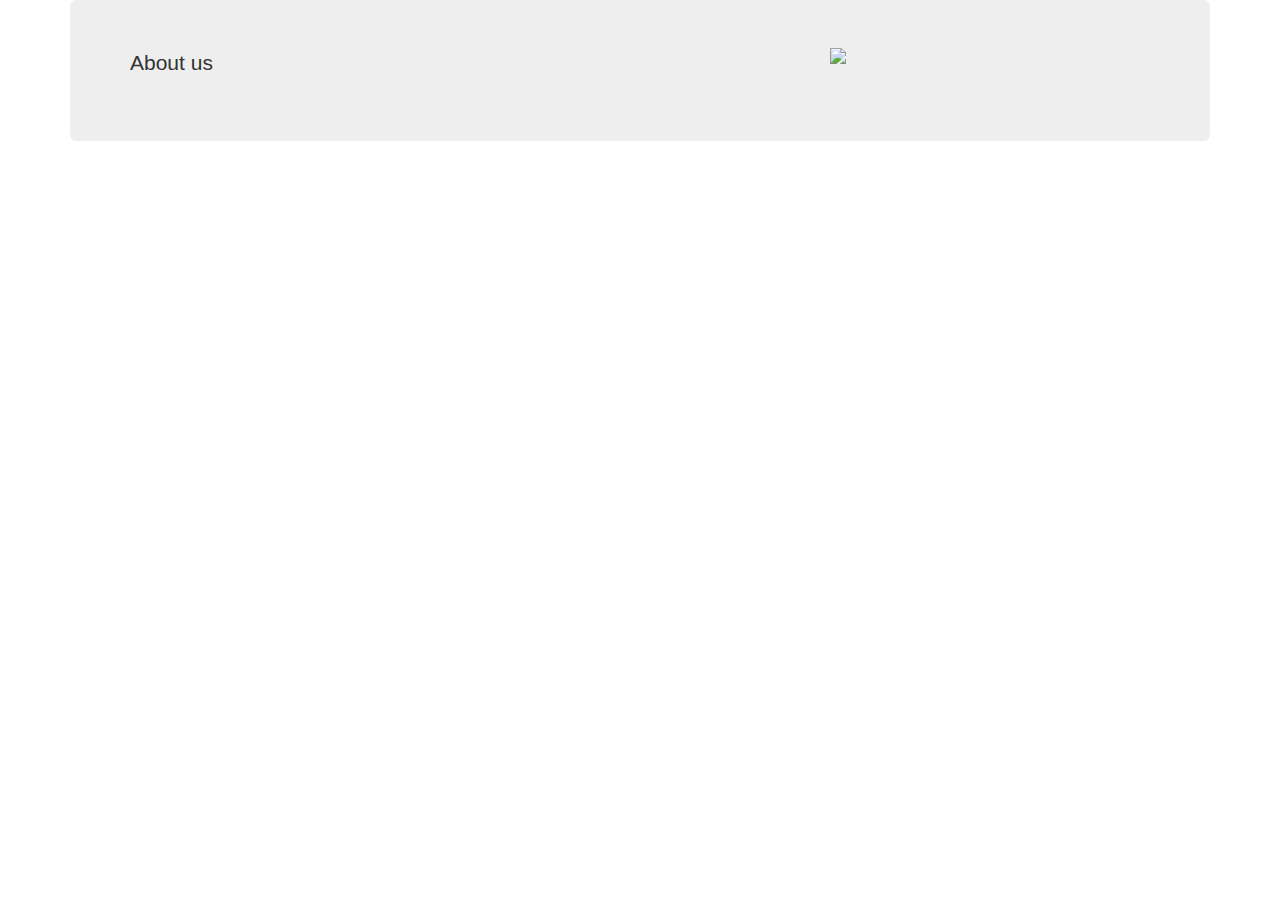
==== index.html @ b1e2733f "first  part of home page" ====
<!DOCTYPE html>
<html>
<head>
  <title>Title</title>
  <link href='css/bootstrap.css' rel='stylesheet'>
  <link href='css/your-custom-styles.css' rel='stylesheet'>
  <meta name="viewpoint" content="width=device-widtth,initial-scale=1.0">
</head>
<body>
  <div class="container">
    <div class='jumbotron'>
      <div class="row">
        <div class="col-sm-8">
          <p>About us</p>
        </div>
        <div class="col-sm-4">
          <img  class="img-responsive" src='img/image1.png'>
        </div>
      </div>
    </div>
  </div>
</html>
---- css/your-custom-styles.css ----
h1{
  color: blue;
}
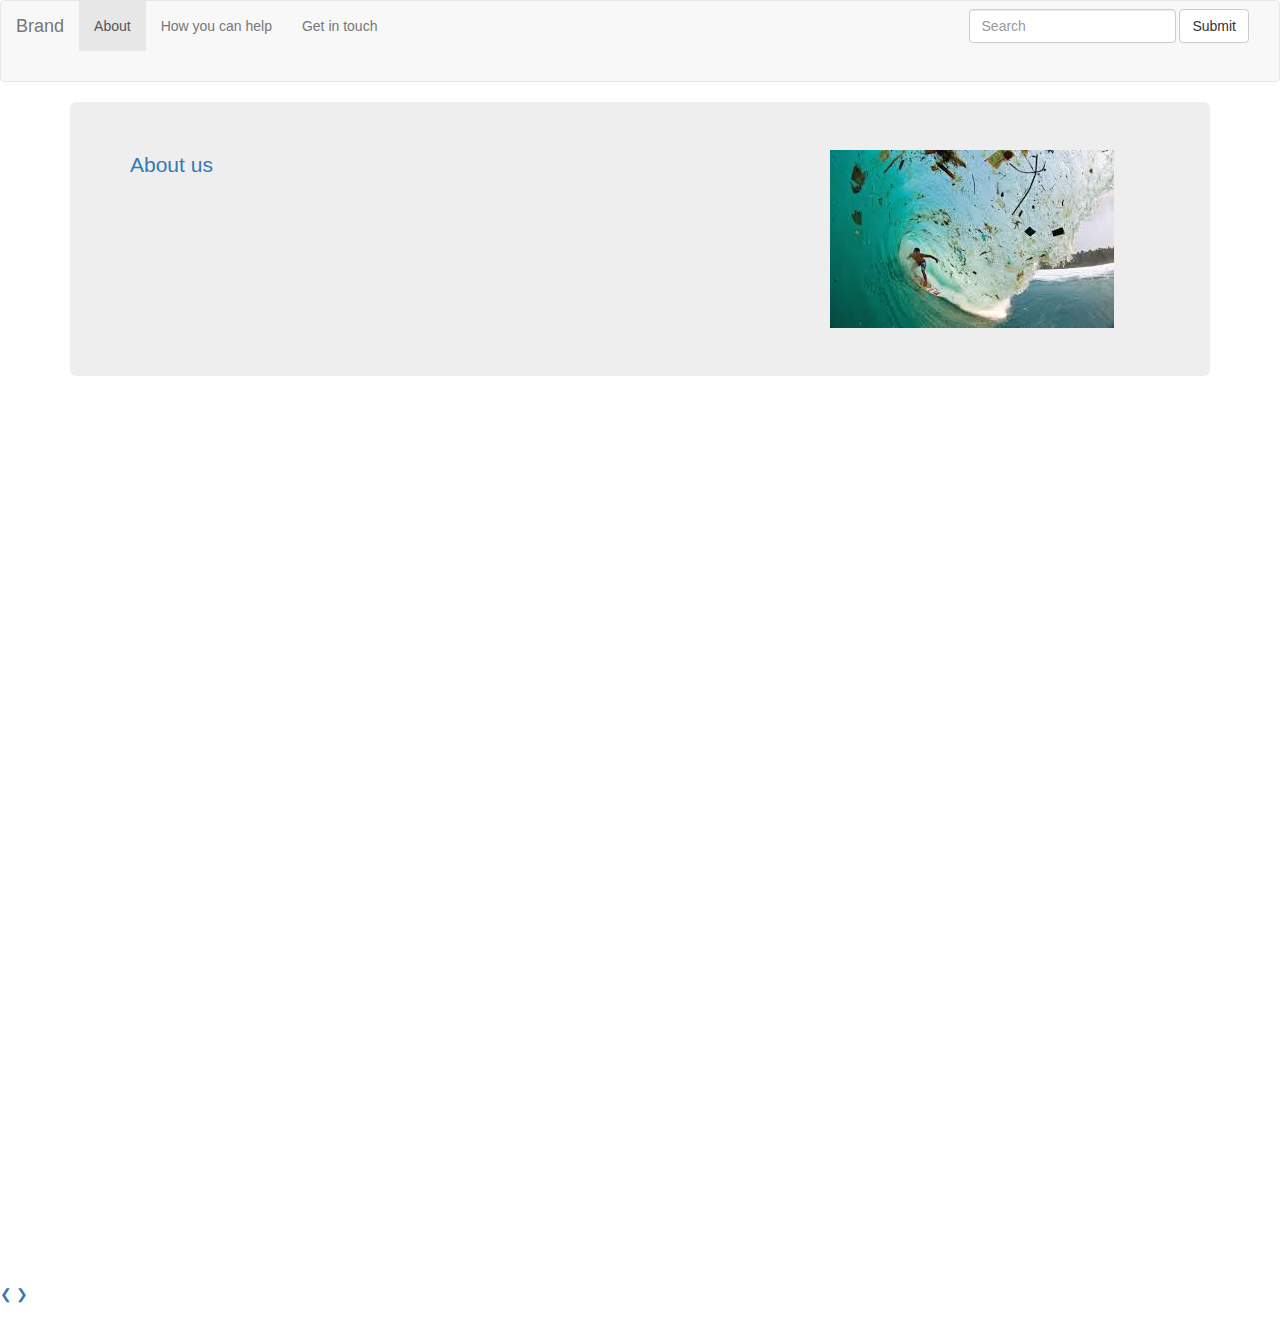
==== commit 58cdf245: "home page" ====
--- a/index.html
+++ b/index.html
@@ -1,22 +1,98 @@
 <!DOCTYPE html>
 <html>
 <head>
-  <title>Title</title>
   <link href='css/bootstrap.css' rel='stylesheet'>
   <link href='css/your-custom-styles.css' rel='stylesheet'>
-  <meta name="viewpoint" content="width=device-widtth,initial-scale=1.0">
+  <meta name="viewport" content="width=device-width, initial-scale=1">
+  <title>First site</title>
+  <link  href="css/styles.css" rel="stylesheet">
+  <script.src="js/jquery-3.3.1.min.js"></script>
 </head>
-<body>
-  <div class="container">
-    <div class='jumbotron'>
-      <div class="row">
-        <div class="col-sm-8">
-          <p>About us</p>
+<!--Navigation-->
+<nav class="navbar navbar-default">
+  <div class="container-fluid">
+    <!-- Brand and toggle get grouped for better mobile display -->
+    <div class="navbar-header">
+      <button type="button" class="navbar-toggle collapsed" data-toggle="collapse" data-target="#bs-example-navbar-collapse-1" aria-expanded="false">
+        <span class="sr-only">Toggle navigation</span>
+        <span class="icon-bar"></span>
+        <span class="icon-bar"></span>
+        <span class="icon-bar"></span>
+      </button>
+      <a class="navbar-brand" href="#">Brand</a>
+    </div>
+
+    <!-- Collect the nav links, forms, and other content for toggling -->
+    <div class="collapse navbar-collapse" id="bs-example-navbar-collapse-1">
+      <ul class="nav navbar-nav">
+        <li class="active"><a href="#">About <span class="sr-only">(current)</span></a></li>
+        <li><a href="#">How you can help</a></li>
+        <li><a href="#">Get in touch<a/></li>
+
+      </ul>
+      <form class="navbar-form navbar-right">
+        <div class="form-group">
+          <input type="text" class="form-control" placeholder="Search">
         </div>
-        <div class="col-sm-4">
-          <img  class="img-responsive" src='img/image1.png'>
-        </div>
-      </div>
-    </div>
+        <button type="submit" class="btn btn-default">Submit</button>
+      </form>
+
+    </div><!-- /.navbar-collapse -->
+  </div><!-- /.container-fluid -->
+</nav>
+ <body>
+
+ </body>
+ <body>
+   <div class="container">
+     <div class='jumbotron'>
+       <div class="row">
+         <div class="col-sm-8">
+           <p>About us</p>
+         </div>
+         <div class="col-sm-4">
+           <img  class="img-responsive" src='img/image1.jpg'>
+         </div>
+       </div>
+     </div>
+   </div>
+ </body
+</html>
+<html>
+<!-- Slideshow container -->
+<link rel="stylesheet" type="text/css" href="web-project/styles.css">
+<div id='rcorners1' class="slideshow-container">
+
+  <!-- Full-width images with number and caption text -->
+  <div class="mySlides fade">
+    <div class="numbertext">1 / 3</div>
+    <img class="img-responsive" src="img/image2.jpg" style="width:100%">
+    <div class="text">A turtle suffering from the plastic.</div>
   </div>
+
+  <div class="mySlides fade">
+    <div class="numbertext">2 / 3</div>
+    <img class="img-responsive" src="img/image3.jpg" style="width:100%">
+    <div class="text">A beach littered in pollution.</div>
+  </div>
+
+  <div class="mySlides fade">
+    <div class="numbertext">3 / 3</div>
+    <img class="img-responsive" src="img/image4.jpg" style="width:100%">
+    <div class="text">A turtle caught in a plastic can container.</div>
+  </div>
+
+  <!-- Next and previous buttons -->
+  <a class="prev" onclick="plusSlides(-1)">&#10094;</a>
+  <a class="next" onclick="plusSlides(1)">&#10095;</a>
+</div>
+<br>
+
+<!-- The dots/circles -->
+<div style="text-align:center">
+  <span class="dot" onclick="currentSlide(1)"></span>
+  <span class="dot" onclick="currentSlide(2)"></span>
+  <span class="dot" onclick="currentSlide(3)"></span>
+</div>
+<script src="script.js"></script>
 </html>
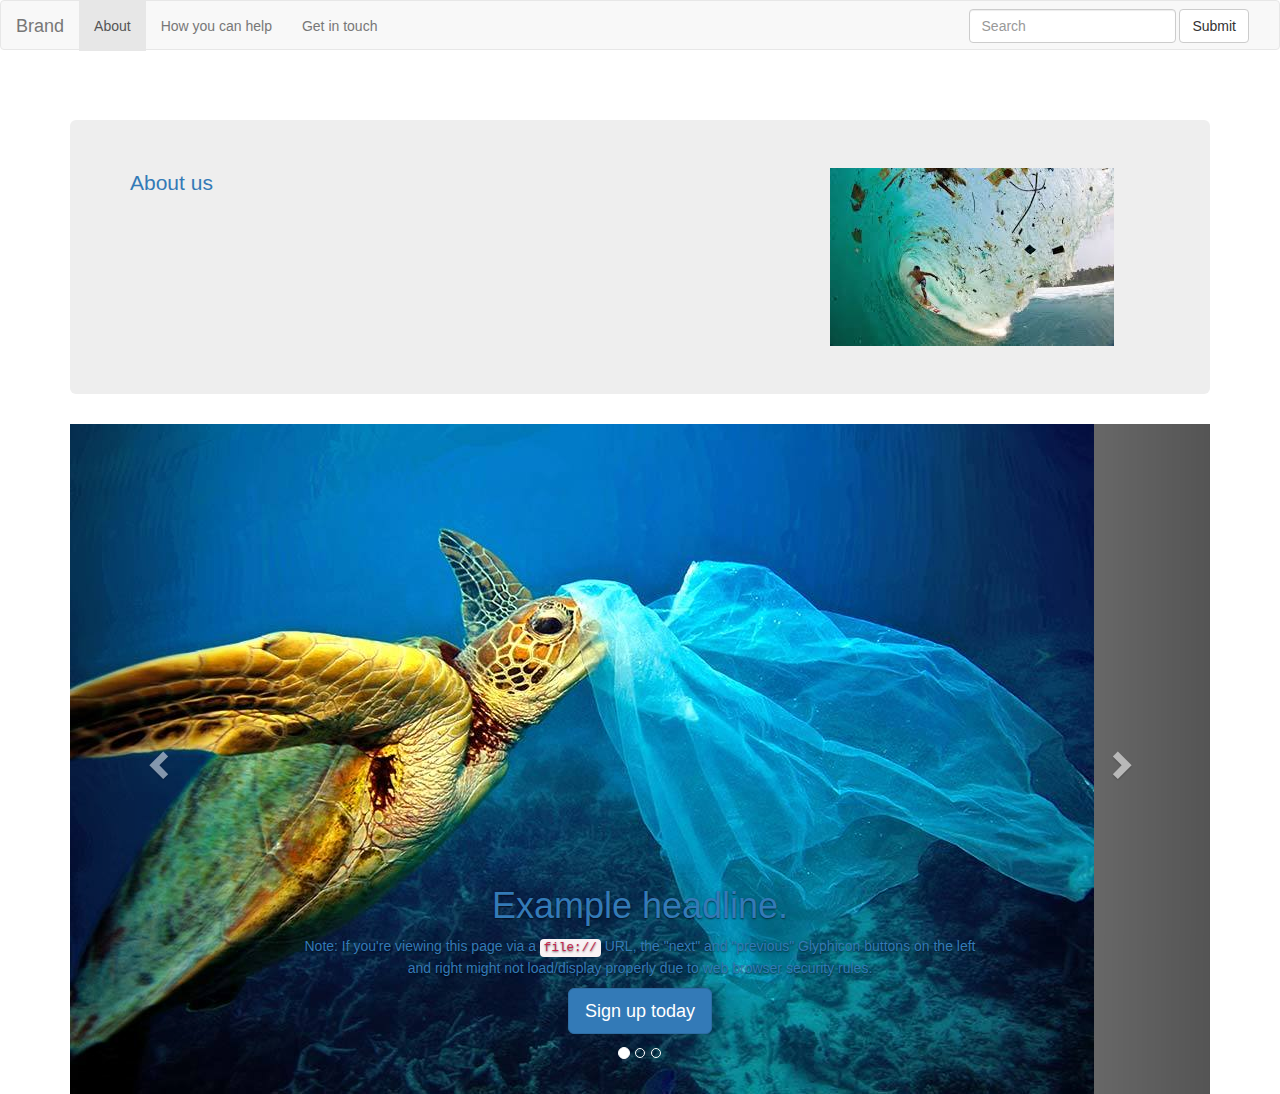
==== commit 5e6ced47: "hoe page" ====
--- a/index.html
+++ b/index.html
@@ -5,9 +5,9 @@
   <link href='css/your-custom-styles.css' rel='stylesheet'>
   <meta name="viewport" content="width=device-width, initial-scale=1">
   <title>First site</title>
-  <link  href="css/styles.css" rel="stylesheet">
-  <script.src="js/jquery-3.3.1.min.js"></script>
+  <link  href="style.css" rel="stylesheet">
 </head>
+<body>
 <!--Navigation-->
 <nav class="navbar navbar-default">
   <div class="container-fluid">
@@ -59,40 +59,69 @@
  </body
 </html>
 <html>
-<!-- Slideshow container -->
-<link rel="stylesheet" type="text/css" href="web-project/styles.css">
-<div id='rcorners1' class="slideshow-container">
+<!-- Carousel
+   ================================================== -->
+   <div class="container">
+   <div id="myCarousel" class="carousel slide" data-ride="carousel">
+     <!-- Indicators -->
+     <ol class="carousel-indicators">
+       <li data-target="#myCarousel" data-slide-to="0" class="active"></li>
+       <li data-target="#myCarousel" data-slide-to="1"></li>
+       <li data-target="#myCarousel" data-slide-to="2"></li>
+     </ol>
+     <div class="carousel-inner" role="listbox">
+       <div class="item active">
+         <img class="first-slide" src="img/image2.jpg">
+         <div class="container">
+           <div class="carousel-caption">
+             <h1>Example headline.</h1>
+             <p>Note: If you're viewing this page via a <code>file://</code> URL, the "next" and "previous" Glyphicon buttons on the left and right might not load/display properly due to web browser security rules.</p>
+             <p><a class="btn btn-lg btn-primary" href="#" role="button">Sign up today</a></p>
+           </div>
+         </div>
+       </div>
+       <div class="item">
+         <img class="second-slide" src="img/image3.jpg">
+         <div class="container">
+           <div class="carousel-caption">
+             <h1>Another example headline.</h1>
+             <p>Cras justo odio, dapibus ac facilisis in, egestas eget quam. Donec id elit non mi porta gravida at eget metus. Nullam id dolor id nibh ultricies vehicula ut id elit.</p>
+             <p><a class="btn btn-lg btn-primary" href="#" role="button">Learn more</a></p>
+           </div>
+         </div>
+       </div>
+       <div class="item">
+         <img class="third-slide" src="img/image4.jpg">
+         <div class="container">
+           <div class="carousel-caption">
+             <h1>One more for good measure.</h1>
+             <p>Cras justo odio, dapibus ac facilisis in, egestas eget quam. Donec id elit non mi porta gravida at eget metus. Nullam id dolor id nibh ultricies vehicula ut id elit.</p>
+             <p><a class="btn btn-lg btn-primary" href="#" role="button">Browse gallery</a></p>
+           </div>
+         </div>
+       </div>
+     </div>
+     <a class="left carousel-control" href="#myCarousel" role="button" data-slide="prev">
+       <span class="glyphicon glyphicon-chevron-left" aria-hidden="true"></span>
+       <span class="sr-only">Previous</span>
+     </a>
+     <a class="right carousel-control" href="#myCarousel" role="button" data-slide="next">
+       <span class="glyphicon glyphicon-chevron-right" aria-hidden="true"></span>
+       <span class="sr-only">Next</span>
+     </a>
+   </div>
+ </div>
 
-  <!-- Full-width images with number and caption text -->
-  <div class="mySlides fade">
-    <div class="numbertext">1 / 3</div>
-    <img class="img-responsive" src="img/image2.jpg" style="width:100%">
-    <div class="text">A turtle suffering from the plastic.</div>
-  </div>
-
-  <div class="mySlides fade">
-    <div class="numbertext">2 / 3</div>
-    <img class="img-responsive" src="img/image3.jpg" style="width:100%">
-    <div class="text">A beach littered in pollution.</div>
-  </div>
-
-  <div class="mySlides fade">
-    <div class="numbertext">3 / 3</div>
-    <img class="img-responsive" src="img/image4.jpg" style="width:100%">
-    <div class="text">A turtle caught in a plastic can container.</div>
-  </div>
-
-  <!-- Next and previous buttons -->
-  <a class="prev" onclick="plusSlides(-1)">&#10094;</a>
-  <a class="next" onclick="plusSlides(1)">&#10095;</a>
-</div>
-<br>
-
-<!-- The dots/circles -->
-<div style="text-align:center">
-  <span class="dot" onclick="currentSlide(1)"></span>
-  <span class="dot" onclick="currentSlide(2)"></span>
-  <span class="dot" onclick="currentSlide(3)"></span>
-</div>
-<script src="script.js"></script>
+   <!-- /.carousel -->
+   <!-- Bootstrap core JavaScript
+   ================================================== -->
+   <!-- Placed at the end of the document so the pages load faster -->
+   <script src="https://ajax.googleapis.com/ajax/libs/jquery/1.12.4/jquery.min.js"></script>
+   <script>window.jQuery || document.write('<script src="js/vendor/jquery.min.js"><\/script>')</script>
+   <script src="js/bootstrap.min.js"></script>
+   <!-- Just to make our placeholder images work. Don't actually copy the next line! -->
+   <script src="js/vendor/holder.min.js"></script>
+   <!-- IE10 viewport hack for Surface/desktop Windows 8 bug -->
+   <script src="js/ie10-viewport-bug-workaround.js"></script>
+ </body>
 </html>
--- a/css/your-custom-styles.css
+++ b/css/your-custom-styles.css
@@ -1,3 +1,6 @@
-h1{
-  color: blue;
+.navbar {
+  max-height:50px;
 }
+ .jumbotron {
+   margin-top:50px;
+ }
--- a/style.css
+++ b/style.css
@@ -0,0 +1,100 @@
+* {box-sizing:border-box}
+
+/* Slideshow container */
+.slideshow-container {
+  max-width: 500px;
+  position: relative;
+  margin: auto;
+}
+
+/* Hide the images by default */
+.mySlides {
+    display: none;
+}
+
+/* Next & previous buttons */
+.prev, .next {
+  cursor: pointer;
+  position: absolute;
+  top: 50%;
+  width: auto;
+  margin-top: -22px;
+  padding: 16px;
+  color: white;
+  font-weight: bold;
+  font-size: 18px;
+  transition: 0.6s ease;
+  border-radius: 0 3px 3px 0;
+}
+
+/* Position the "next button" to the right */
+.next {
+  right: 0;
+  border-radius: 3px 0 0 3px;
+}
+
+/* On hover, add a black background color with a little bit see-through */
+.prev:hover, .next:hover {
+  background-color: rgba(0,0,0,0.8);
+}
+
+/* Caption text */
+.text {
+  color: #f2f2f2;
+  font-size: 15px;
+  padding: 8px 12px;
+  position: absolute;
+  bottom: 8px;
+  width: 100%;
+  text-align: center;
+}
+
+/* Number text (1/3 etc) */
+.numbertext {
+  color: #f2f2f2;
+  font-size: 12px;
+  padding: 8px 12px;
+  position: absolute;
+  top: 0;
+}
+
+/* The dots/bullets/indicators */
+.dot {
+  cursor: pointer;
+  height: 15px;
+  width: 15px;
+  margin: 0 2px;
+  background-color: #bbb;
+  border-radius: 50%;
+  display: inline-block;
+  transition: background-color 0.6s ease;
+}
+
+.active, .dot:hover {
+  background-color: #717171;
+}
+
+/* Fading animation */
+.fade {
+  -webkit-animation-name: fade;
+  -webkit-animation-duration: 1.5s;
+  animation-name: fade;
+  animation-duration: 1.5s;
+}
+
+@-webkit-keyframes fade {
+  from {opacity: .4}
+  to {opacity: 1}
+}
+
+@keyframes fade {
+  from {opacity: .4}
+  to {opacity: 1}
+}
+
+#rcorners1 {
+    border-radius: 25px;
+    padding: 20px;
+    width: 200px;
+    height: 150px;
+}
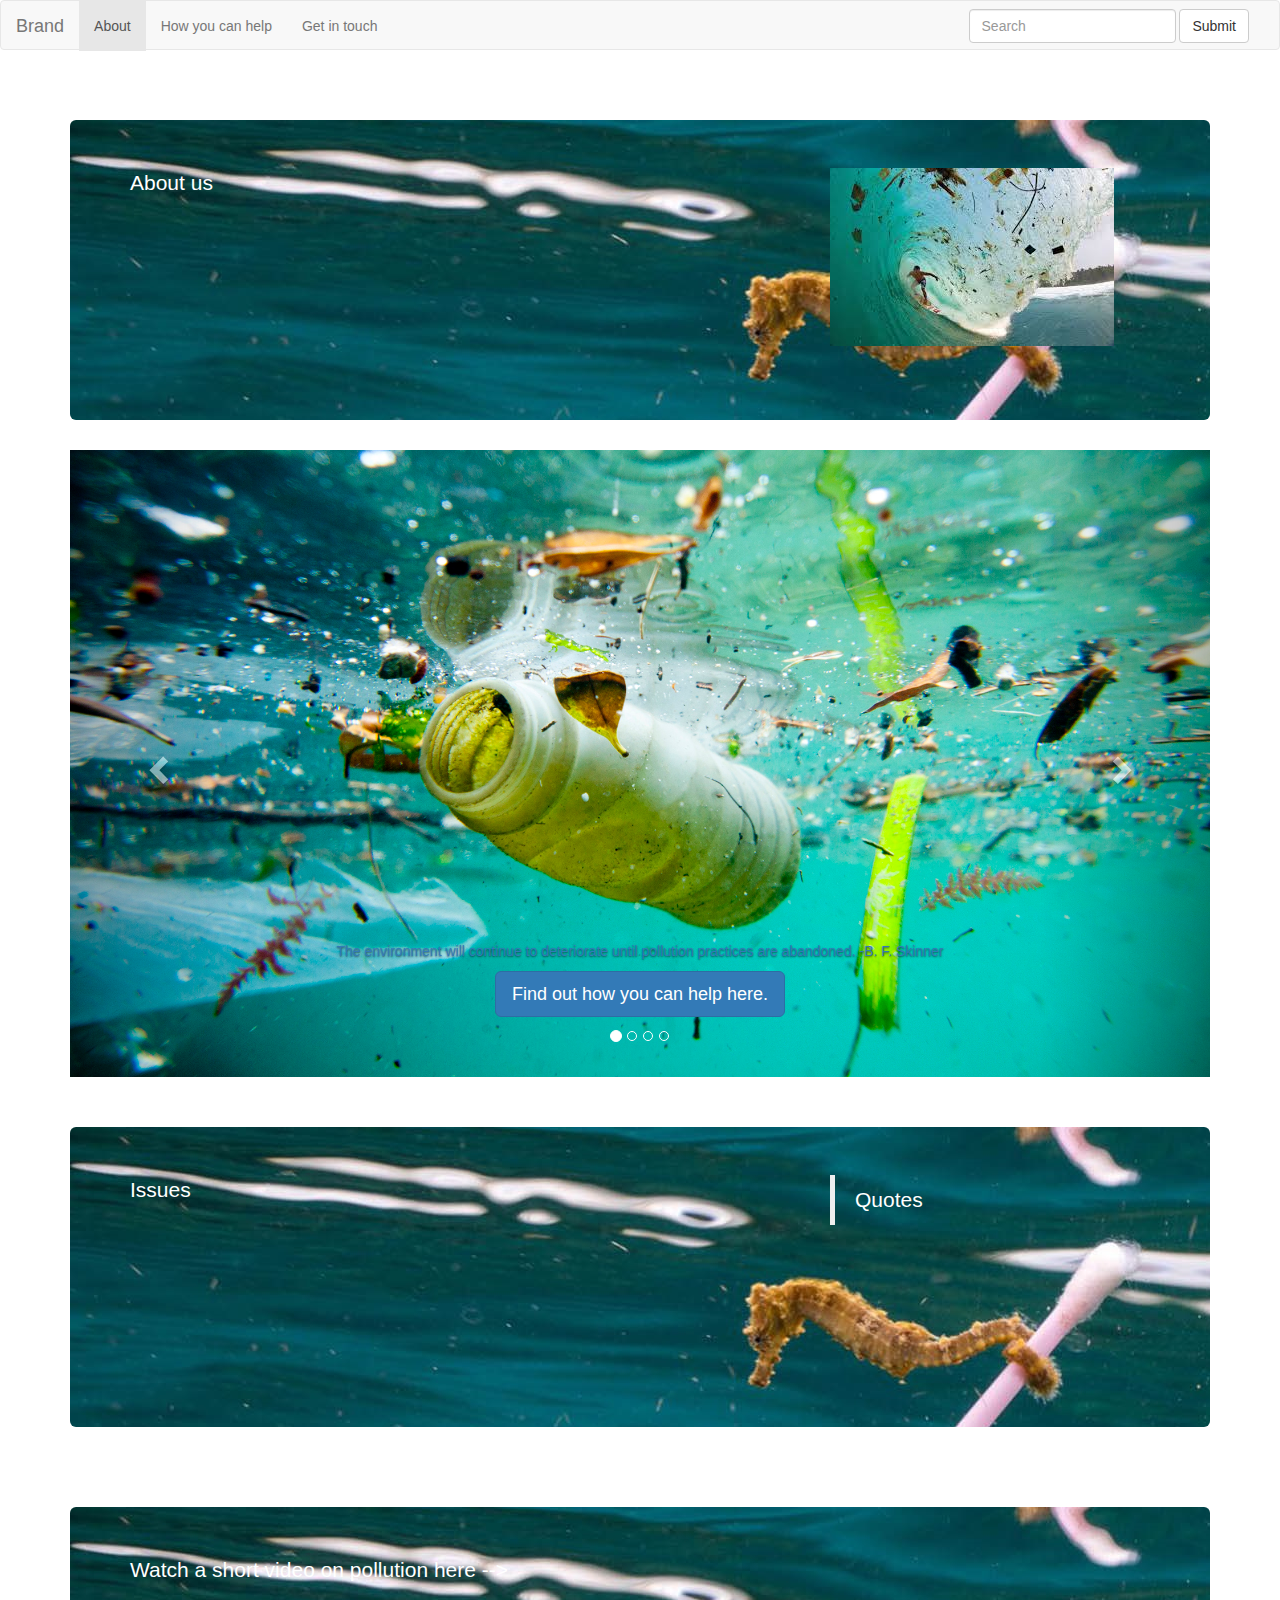
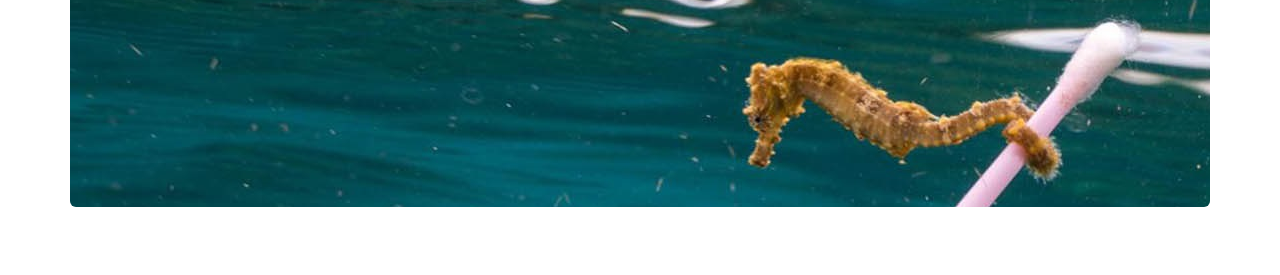
==== commit 52304f87: "home page" ====
--- a/index.html
+++ b/index.html
@@ -56,7 +56,8 @@
        </div>
      </div>
    </div>
- </body
+ </body>
+
 </html>
 <html>
 <!-- Carousel
@@ -68,35 +69,45 @@
        <li data-target="#myCarousel" data-slide-to="0" class="active"></li>
        <li data-target="#myCarousel" data-slide-to="1"></li>
        <li data-target="#myCarousel" data-slide-to="2"></li>
+       <li data-target="#myCarousel" data-slide-to="3"></li>
      </ol>
      <div class="carousel-inner" role="listbox">
        <div class="item active">
-         <img class="first-slide" src="img/image2.jpg">
+         <img class="first-slide full-carousel" src="img/image2.jpg">
          <div class="container">
            <div class="carousel-caption">
-             <h1>Example headline.</h1>
-             <p>Note: If you're viewing this page via a <code>file://</code> URL, the "next" and "previous" Glyphicon buttons on the left and right might not load/display properly due to web browser security rules.</p>
-             <p><a class="btn btn-lg btn-primary" href="#" role="button">Sign up today</a></p>
+             <p>The environment will continue to deteriorate until pollution practices are abandoned. -B. F. Skinner</p>
+             <p><a class="btn btn-lg btn-primary" href="2.html" role="button">Find out how you can help here.</a></p>
            </div>
          </div>
        </div>
        <div class="item">
-         <img class="second-slide" src="img/image3.jpg">
+         <img class="second-slide full-carousel" src="img/image3.jpg">
          <div class="container">
            <div class="carousel-caption">
-             <h1>Another example headline.</h1>
+             <h1>Example headline.</h1>
              <p>Cras justo odio, dapibus ac facilisis in, egestas eget quam. Donec id elit non mi porta gravida at eget metus. Nullam id dolor id nibh ultricies vehicula ut id elit.</p>
-             <p><a class="btn btn-lg btn-primary" href="#" role="button">Learn more</a></p>
+             <p><a class="btn btn-lg btn-primary" href="2.html" role="button">Find out how you can help here.</a></p>
            </div>
          </div>
        </div>
        <div class="item">
-         <img class="third-slide" src="img/image4.jpg">
+         <img class="third-slide full-carousel" src="img/image4.jpg">
          <div class="container">
            <div class="carousel-caption">
-             <h1>One more for good measure.</h1>
+             <h1>Example headline.</h1>
              <p>Cras justo odio, dapibus ac facilisis in, egestas eget quam. Donec id elit non mi porta gravida at eget metus. Nullam id dolor id nibh ultricies vehicula ut id elit.</p>
-             <p><a class="btn btn-lg btn-primary" href="#" role="button">Browse gallery</a></p>
+             <p><a class="btn btn-lg btn-primary" href="2.html" role="button">Find out how to help here.</a></p>
+           </div>
+         </div>
+       </div>
+       <div class="item">
+         <img class="fourth-slide full-carousel" src="img/image6.jpg">
+         <div class="container">
+           <div class="carousel-caption">
+             <h1>Example headline.</h1>
+             <p>Cras justo odio, dapibus ac facilisis in, egestas eget quam. Donec id elit non mi porta gravida at eget metus. Nullam id dolor id nibh ultricies vehicula ut id elit.</p>
+             <p><a class="btn btn-lg btn-primary" href="2.html" role="button">Find out how to help here.</a></p>
            </div>
          </div>
        </div>
@@ -125,3 +136,37 @@
    <script src="js/ie10-viewport-bug-workaround.js"></script>
  </body>
 </html>
+<html>
+
+
+  <body>
+    <div class="container">
+      <div class='jumbotron'>
+        <div class="row">
+          <div class="col-sm-8">
+            <p>Issues</p>
+          </div>
+          <div class="col-sm-4">
+            <blockquote>
+              <p>Quotes</p>
+            </blockquote>
+          </div>
+        </div>
+      </div>
+    </div>
+</body>
+<body>
+  <div class="container">
+    <div class='jumbotron'>
+      <div class="row">
+        <div class="col-sm-5">
+          <p>Watch a short video on pollution here  --></p>
+        </div>
+        <div class="col-sm-7">
+           <iframe width="560" height="315" src="https://www.youtube.com/embed/a35ffqcF_ZA" frameborder="0" allow="autoplay; encrypted-media" allowfullscreen></iframe>
+        </div>
+      </div>
+    </div>
+  </div>
+</body>
+</html>
--- a/css/your-custom-styles.css
+++ b/css/your-custom-styles.css
@@ -2,5 +2,17 @@
   max-height:50px;
 }
  .jumbotron {
+   background-image:url("../img/image14.jpg");
+   background-repeat:no-repeat;
+   color:white;
    margin-top:50px;
+   padding-left: 17px;
+   height: 300px;
  }
+
+.center {
+  display: block;
+  margin-left:auto;
+  margin-right:auto;
+  width:50%;
+}
--- a/style.css
+++ b/style.css
@@ -98,3 +98,7 @@
     width: 200px;
     height: 150px;
 }
+
+.full-carousel {
+  width: 100%;
+}
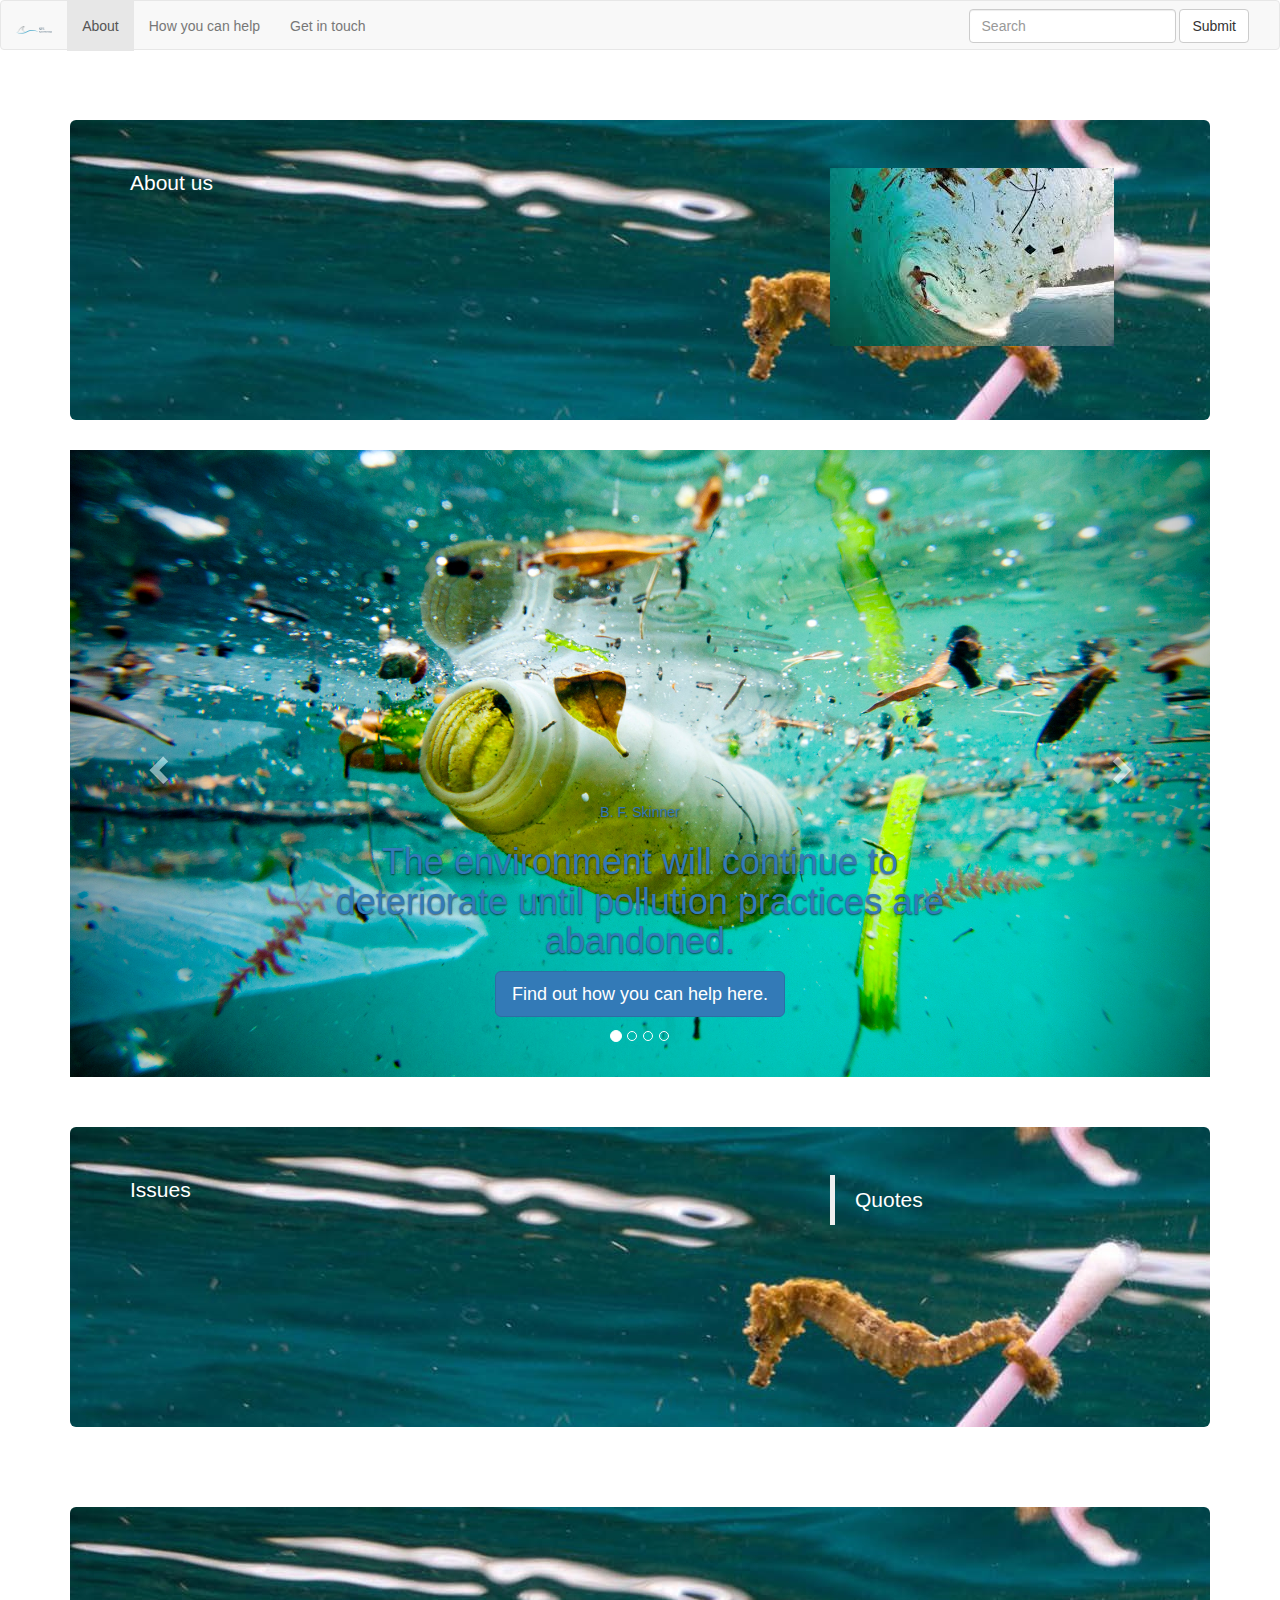
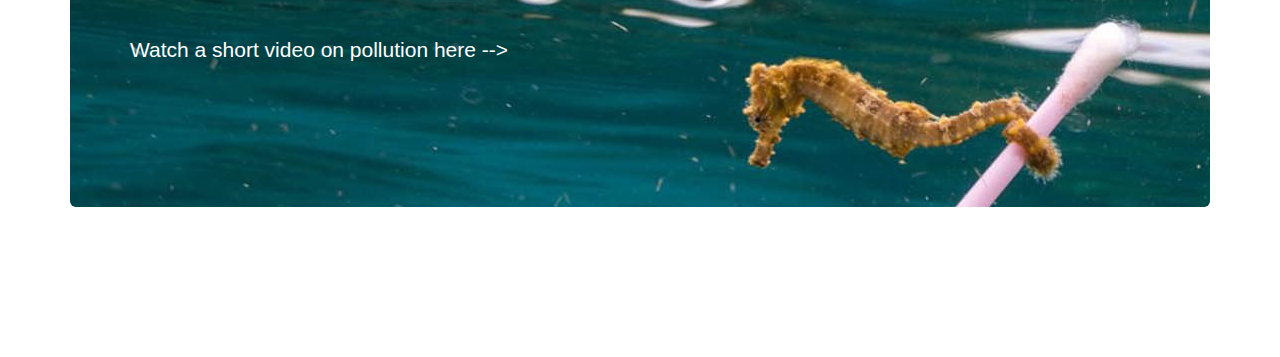
==== commit e61c3d8d: "links added" ====
--- a/index.html
+++ b/index.html
@@ -3,6 +3,7 @@
 <head>
   <link href='css/bootstrap.css' rel='stylesheet'>
   <link href='css/your-custom-styles.css' rel='stylesheet'>
+  <link href='style.css' rel='stylesheet'
   <meta name="viewport" content="width=device-width, initial-scale=1">
   <title>First site</title>
   <link  href="style.css" rel="stylesheet">
@@ -19,15 +20,15 @@
         <span class="icon-bar"></span>
         <span class="icon-bar"></span>
       </button>
-      <a class="navbar-brand" href="#">Brand</a>
+        <a class="navbar-brand" href="#"><img alt="Brand" src="img/logo.png" height="28px"></a>
     </div>
 
     <!-- Collect the nav links, forms, and other content for toggling -->
     <div class="collapse navbar-collapse" id="bs-example-navbar-collapse-1">
       <ul class="nav navbar-nav">
-        <li class="active"><a href="#">About <span class="sr-only">(current)</span></a></li>
-        <li><a href="#">How you can help</a></li>
-        <li><a href="#">Get in touch<a/></li>
+        <li class="active"><a href="index.html">About <span class="sr-only">(current)</span></a></li>
+        <li><a href="2.html">How you can help</a></li>
+        <li><a href="3.html">Get in touch<a/></li>
 
       </ul>
       <form class="navbar-form navbar-right">
@@ -76,7 +77,8 @@
          <img class="first-slide full-carousel" src="img/image2.jpg">
          <div class="container">
            <div class="carousel-caption">
-             <p>The environment will continue to deteriorate until pollution practices are abandoned. -B. F. Skinner</p>
+             <p>B. F. Skinner</p>
+             <h1>The environment will continue to deteriorate until pollution practices are abandoned.</h1>
              <p><a class="btn btn-lg btn-primary" href="2.html" role="button">Find out how you can help here.</a></p>
            </div>
          </div>
@@ -85,8 +87,8 @@
          <img class="second-slide full-carousel" src="img/image3.jpg">
          <div class="container">
            <div class="carousel-caption">
-             <h1>Example headline.</h1>
-             <p>Cras justo odio, dapibus ac facilisis in, egestas eget quam. Donec id elit non mi porta gravida at eget metus. Nullam id dolor id nibh ultricies vehicula ut id elit.</p>
+             <p>Barry Commoner.</p>
+             <h1>Environmental pollution is an incurable disease. It can only be prevented. </h1>
              <p><a class="btn btn-lg btn-primary" href="2.html" role="button">Find out how you can help here.</a></p>
            </div>
          </div>
@@ -95,8 +97,8 @@
          <img class="third-slide full-carousel" src="img/image4.jpg">
          <div class="container">
            <div class="carousel-caption">
-             <h1>Example headline.</h1>
-             <p>Cras justo odio, dapibus ac facilisis in, egestas eget quam. Donec id elit non mi porta gravida at eget metus. Nullam id dolor id nibh ultricies vehicula ut id elit.</p>
+             <p> R. Buckminster Fuller</p>
+             <h1>Pollution is nothing but the resources we are not harvesting. We allow them to disperse because we've been ignorant of their value.</h1>
              <p><a class="btn btn-lg btn-primary" href="2.html" role="button">Find out how to help here.</a></p>
            </div>
          </div>
@@ -105,8 +107,8 @@
          <img class="fourth-slide full-carousel" src="img/image6.jpg">
          <div class="container">
            <div class="carousel-caption">
-             <h1>Example headline.</h1>
-             <p>Cras justo odio, dapibus ac facilisis in, egestas eget quam. Donec id elit non mi porta gravida at eget metus. Nullam id dolor id nibh ultricies vehicula ut id elit.</p>
+             <p>Frances Beinecke</p>
+             <h1>Pollution from oil and gas development, toxic runoff, and miles and miles of plastic trash foul the waters and threaten marine life. </h1>
              <p><a class="btn btn-lg btn-primary" href="2.html" role="button">Find out how to help here.</a></p>
            </div>
          </div>
@@ -156,10 +158,14 @@
     </div>
 </body>
 <body>
-  <div class="container">
+  <div class="container video-container">
     <div class='jumbotron'>
       <div class="row">
         <div class="col-sm-5">
+          <br>
+          <br>
+          <br>
+          <br>
           <p>Watch a short video on pollution here  --></p>
         </div>
         <div class="col-sm-7">
--- a/style.css
+++ b/style.css
@@ -102,3 +102,15 @@
 .full-carousel {
   width: 100%;
 }
+.video-container {
+  height: 500px
+}
+.first-slide{
+  color: white
+}
+a:link{
+  color:white
+}
+body{
+  background-color: white
+}
--- a/style.css
+++ b/style.css
@@ -102,3 +102,15 @@
 .full-carousel {
   width: 100%;
 }
+.video-container {
+  height: 500px
+}
+.first-slide{
+  color: white
+}
+a:link{
+  color:white
+}
+body{
+  background-color: white
+}
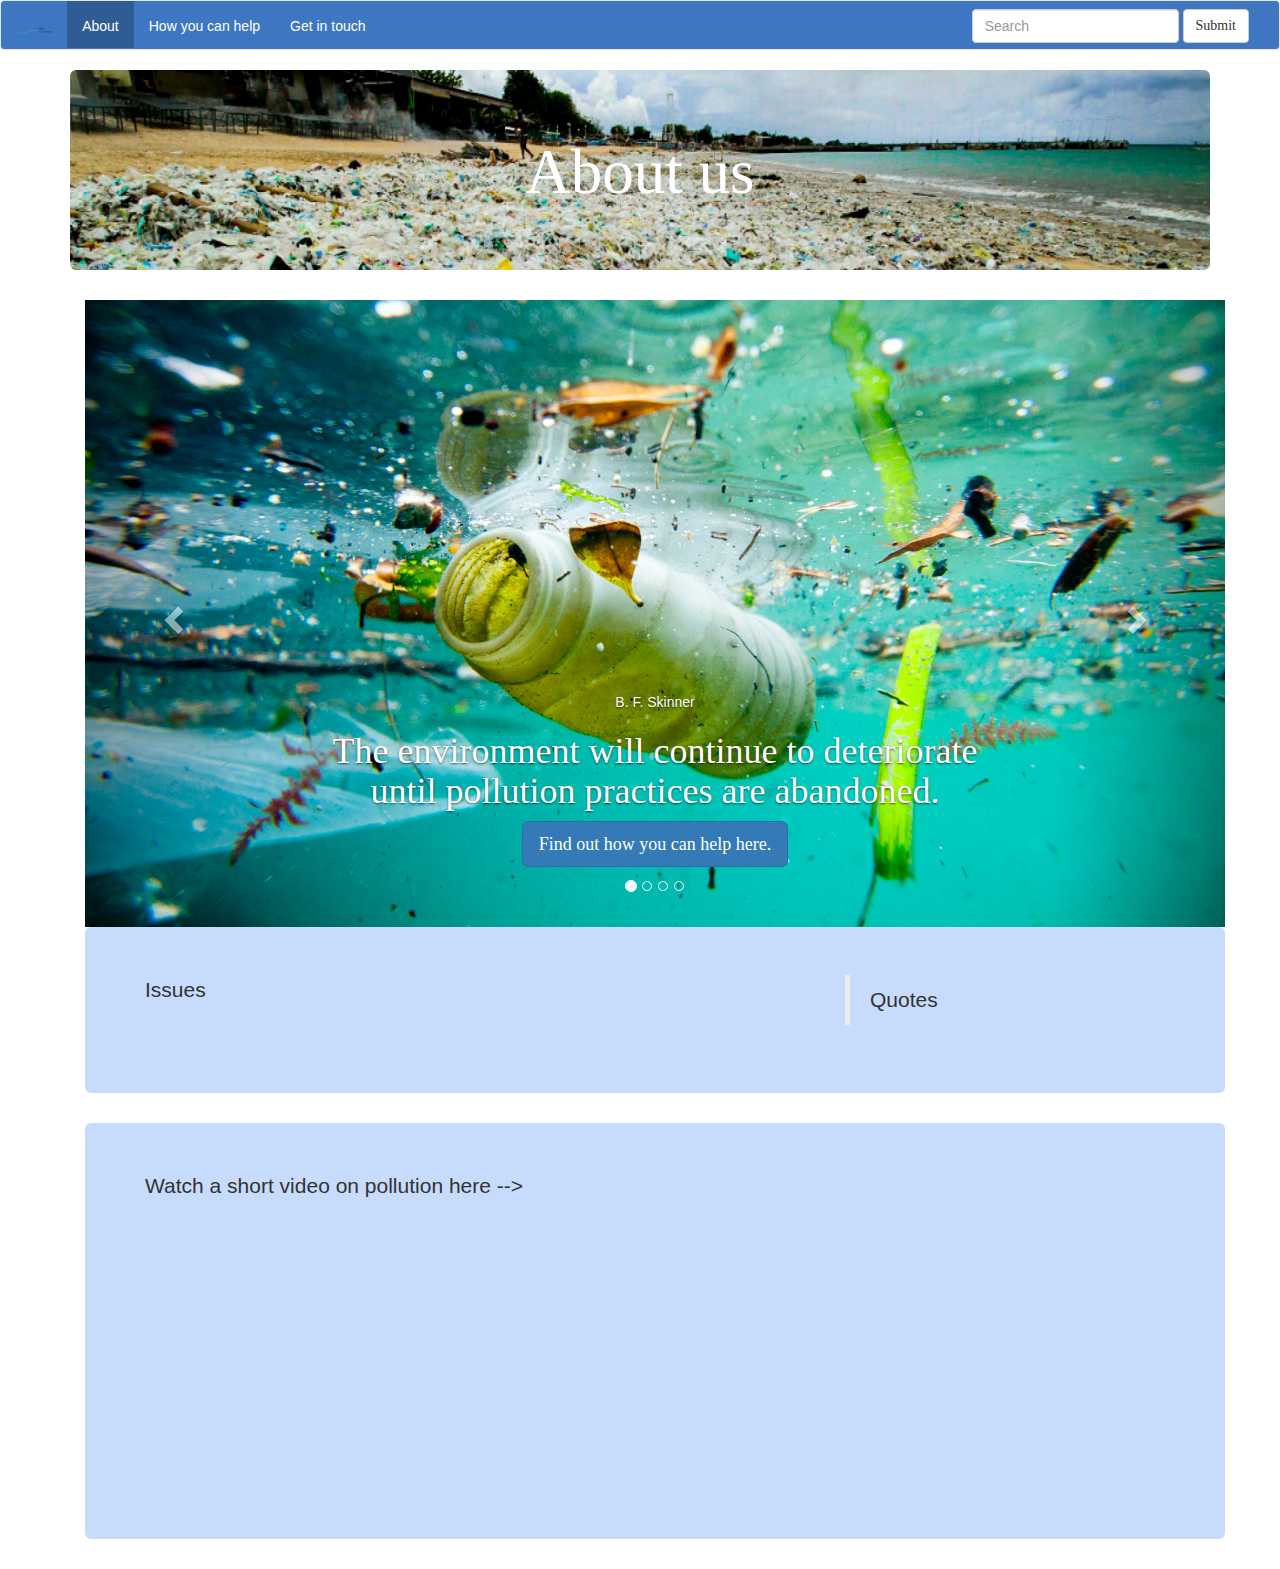
==== commit 21aa79c0: "images added" ====
--- a/index.html
+++ b/index.html
@@ -28,7 +28,7 @@
       <ul class="nav navbar-nav">
         <li class="active"><a href="index.html">About <span class="sr-only">(current)</span></a></li>
         <li><a href="2.html">How you can help</a></li>
-        <li><a href="3.html">Get in touch<a/></li>
+        <li><a href="3.html">Get in touch</a></li>
 
       </ul>
       <form class="navbar-form navbar-right">
@@ -41,22 +41,11 @@
     </div><!-- /.navbar-collapse -->
   </div><!-- /.container-fluid -->
 </nav>
- <body>
-
- </body>
- <body>
    <div class="container">
-     <div class='jumbotron'>
-       <div class="row">
-         <div class="col-sm-8">
-           <p>About us</p>
-         </div>
-         <div class="col-sm-4">
-           <img  class="img-responsive" src='img/image1.jpg'>
-         </div>
-       </div>
-     </div>
-   </div>
+      <div class="jumbotron page-one text-center jumbotron-plastic">
+        <h1>About us</h1>
+        <p></p>
+  </div>
  </body>
 
 </html>
@@ -143,7 +132,7 @@
 
   <body>
     <div class="container">
-      <div class='jumbotron'>
+      <div class='jumbotron video-jumbotron'>
         <div class="row">
           <div class="col-sm-8">
             <p>Issues</p>
@@ -158,14 +147,10 @@
     </div>
 </body>
 <body>
-  <div class="container video-container">
-    <div class='jumbotron'>
+  <div class="container">
+    <div class='jumbotron video-jumbotron'>
       <div class="row">
         <div class="col-sm-5">
-          <br>
-          <br>
-          <br>
-          <br>
           <p>Watch a short video on pollution here  --></p>
         </div>
         <div class="col-sm-7">
--- a/css/your-custom-styles.css
+++ b/css/your-custom-styles.css
@@ -1,18 +1,52 @@
 .navbar {
   max-height:50px;
 }
- .jumbotron {
-   background-image:url("../img/image14.jpg");
-   background-repeat:no-repeat;
-   color:white;
-   margin-top:50px;
-   padding-left: 17px;
-   height: 300px;
- }
+.jumbotron.page-three {
+  background-image: url("../img/image_bg.jpg");
+  background-position: center;
+  background-repeat: no-repeat;
+  position: relative;
+  color: white;
+}
+.btn-insta {
+    color: #fff;
+    background-color: #7952b3;
+    border-color: #7952b3;
+}
 
-.center {
-  display: block;
-  margin-left:auto;
-  margin-right:auto;
-  width:50%;
+h1, h2 {
+font-family:'Ubuntu';
 }
+
+.btn {
+  font-family:'Ubuntu';
+}
+
+.navbar-default {
+  background-color: #3e77c1;
+  color: white;
+}
+
+.navbar-default a {
+  color: white!important;
+}
+
+.navbar-default .active a{
+  background-color: #305c96!important;
+  padding-bottom:12px;
+}
+
+.modalimage {
+  padding-top: 20px;
+  width: 100%;
+}
+
+.modal-title {
+  font-size: 30px;
+  font-weight: bold;
+}
+
+.modal-body{
+  font-size:16px;
+  font-weight: bold;
+}
--- a/style.css
+++ b/style.css
@@ -114,3 +114,12 @@
 body{
   background-color: white
 }
+.jumbotron-plastic{
+  background-image: url('img/image21.jpg');
+  background-repeat: no-repeat;
+  background-size: cover;
+  color: white
+}
+.video-jumbotron{
+  background-color: #c7dbfc
+}
--- a/style.css
+++ b/style.css
@@ -114,3 +114,12 @@
 body{
   background-color: white
 }
+.jumbotron-plastic{
+  background-image: url('img/image21.jpg');
+  background-repeat: no-repeat;
+  background-size: cover;
+  color: white
+}
+.video-jumbotron{
+  background-color: #c7dbfc
+}
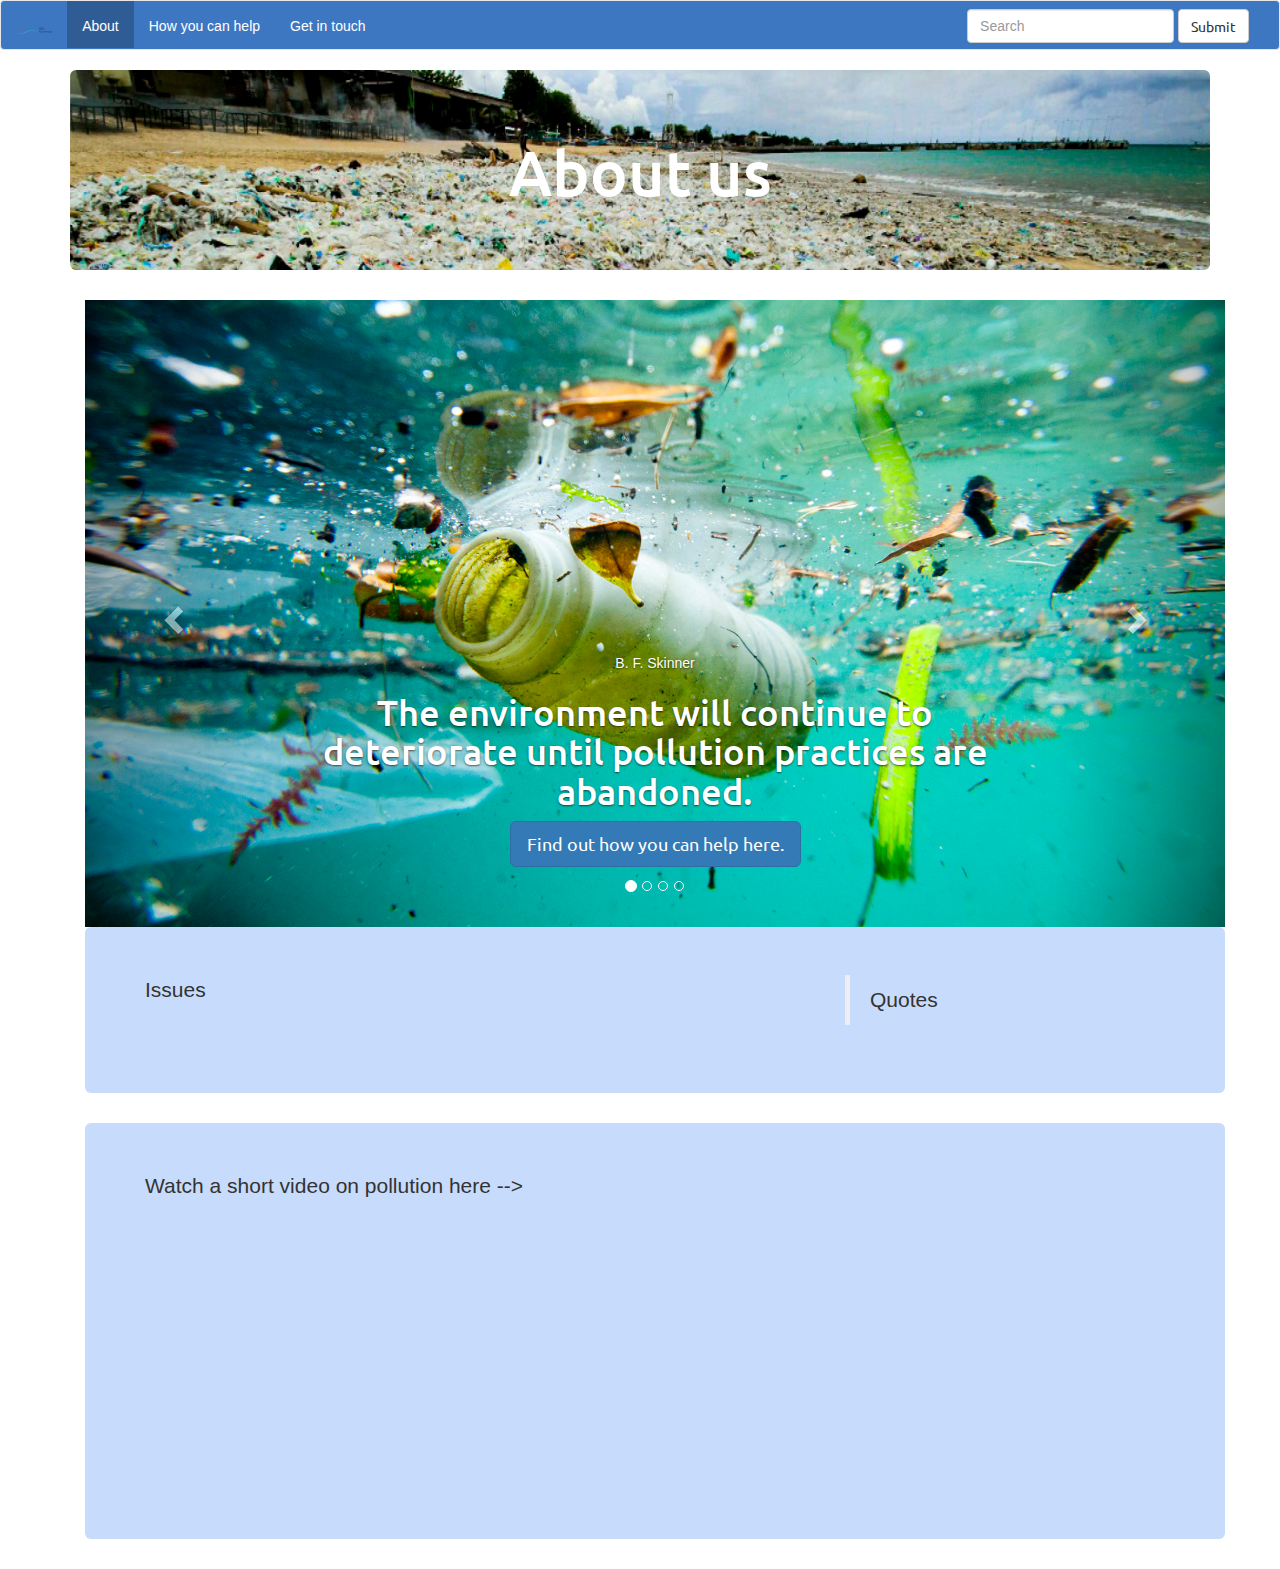
==== commit 54ace382: "delete bs folder" ====
--- a/index.html
+++ b/index.html
@@ -3,7 +3,8 @@
 <head>
   <link href='css/bootstrap.css' rel='stylesheet'>
   <link href='css/your-custom-styles.css' rel='stylesheet'>
-  <link href='style.css' rel='stylesheet'
+  <link href='style.css' rel='stylesheet'>
+  <link href='https://fonts.googleapis.com/css?family=Ubuntu' rel='stylesheet'>
   <meta name="viewport" content="width=device-width, initial-scale=1">
   <title>First site</title>
   <link  href="style.css" rel="stylesheet">
--- a/css/your-custom-styles.css
+++ b/css/your-custom-styles.css
@@ -35,18 +35,30 @@
   background-color: #305c96!important;
   padding-bottom:12px;
 }
+ .jumbotron.page-two {
+   background-image:url("../img/image14.jpg");
+   background-repeat:no-repeat;
+   color:white;
+   margin-top:50px;
+   padding-left: 17px;
+   height: 300px;
+ }
 
-.modalimage {
-  padding-top: 20px;
-  width: 100%;
+.center {
+  display: block;
+  margin-left:auto;
+  margin-right:auto;
+  width:50%;
 }
 
-.modal-title {
-  font-size: 30px;
-  font-weight: bold;
+.world-map {
+  height:300px;
+  width:300px;
+  display: block;
+    margin-left: auto;
+    margin-right: auto;
 }
 
-.modal-body{
-  font-size:16px;
-  font-weight: bold;
+.click-image:hover {
+  cursor: pointer;
 }
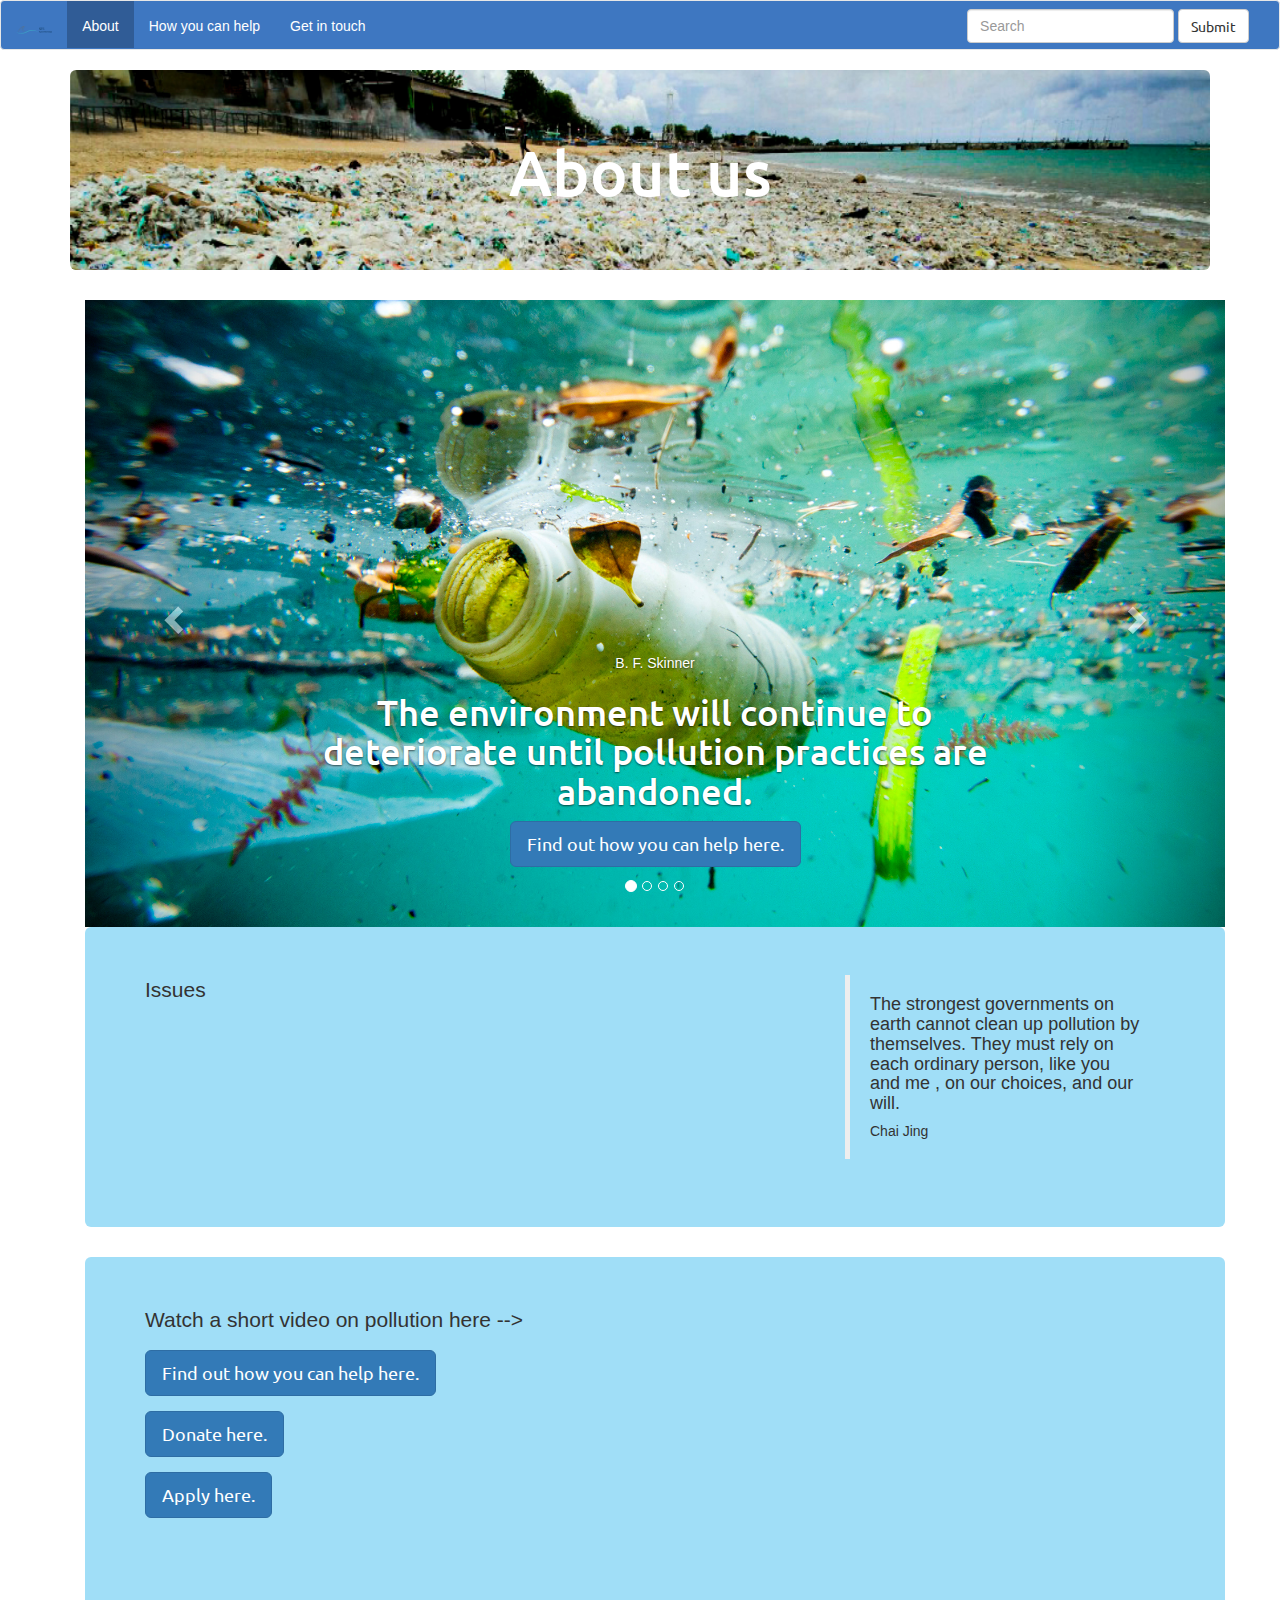
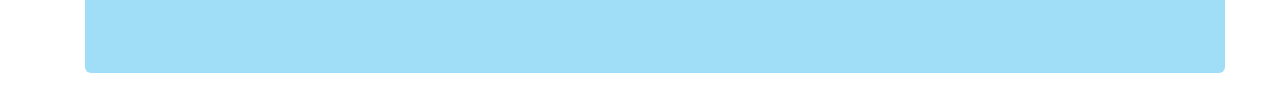
==== commit 76d068e9: "buttons added" ====
--- a/index.html
+++ b/index.html
@@ -140,7 +140,9 @@
           </div>
           <div class="col-sm-4">
             <blockquote>
-              <p>Quotes</p>
+              <h4>The strongest governments on earth cannot clean up pollution by themselves. They must rely on each ordinary person, like you and me , on our choices, and our will.</h4>
+              <h5>Chai Jing</h5>
+
             </blockquote>
           </div>
         </div>
@@ -153,6 +155,9 @@
       <div class="row">
         <div class="col-sm-5">
           <p>Watch a short video on pollution here  --></p>
+          <p><a class="btn btn-lg btn-primary" href="2.html" role="button">Find out how you can help here.</a></p>
+          <p><a class="btn btn-lg btn-primary" href="3.html" role="button">Donate here.</a></p>
+          <p><a class="btn btn-lg btn-primary" href="3.html" role="button">Apply here.</a></p>
         </div>
         <div class="col-sm-7">
            <iframe width="560" height="315" src="https://www.youtube.com/embed/a35ffqcF_ZA" frameborder="0" allow="autoplay; encrypted-media" allowfullscreen></iframe>
--- a/style.css
+++ b/style.css
@@ -121,5 +121,5 @@
   color: white
 }
 .video-jumbotron{
-  background-color: #c7dbfc
+  background-color: #a0def7
 }
--- a/style.css
+++ b/style.css
@@ -121,5 +121,5 @@
   color: white
 }
 .video-jumbotron{
-  background-color: #c7dbfc
+  background-color: #a0def7
 }
